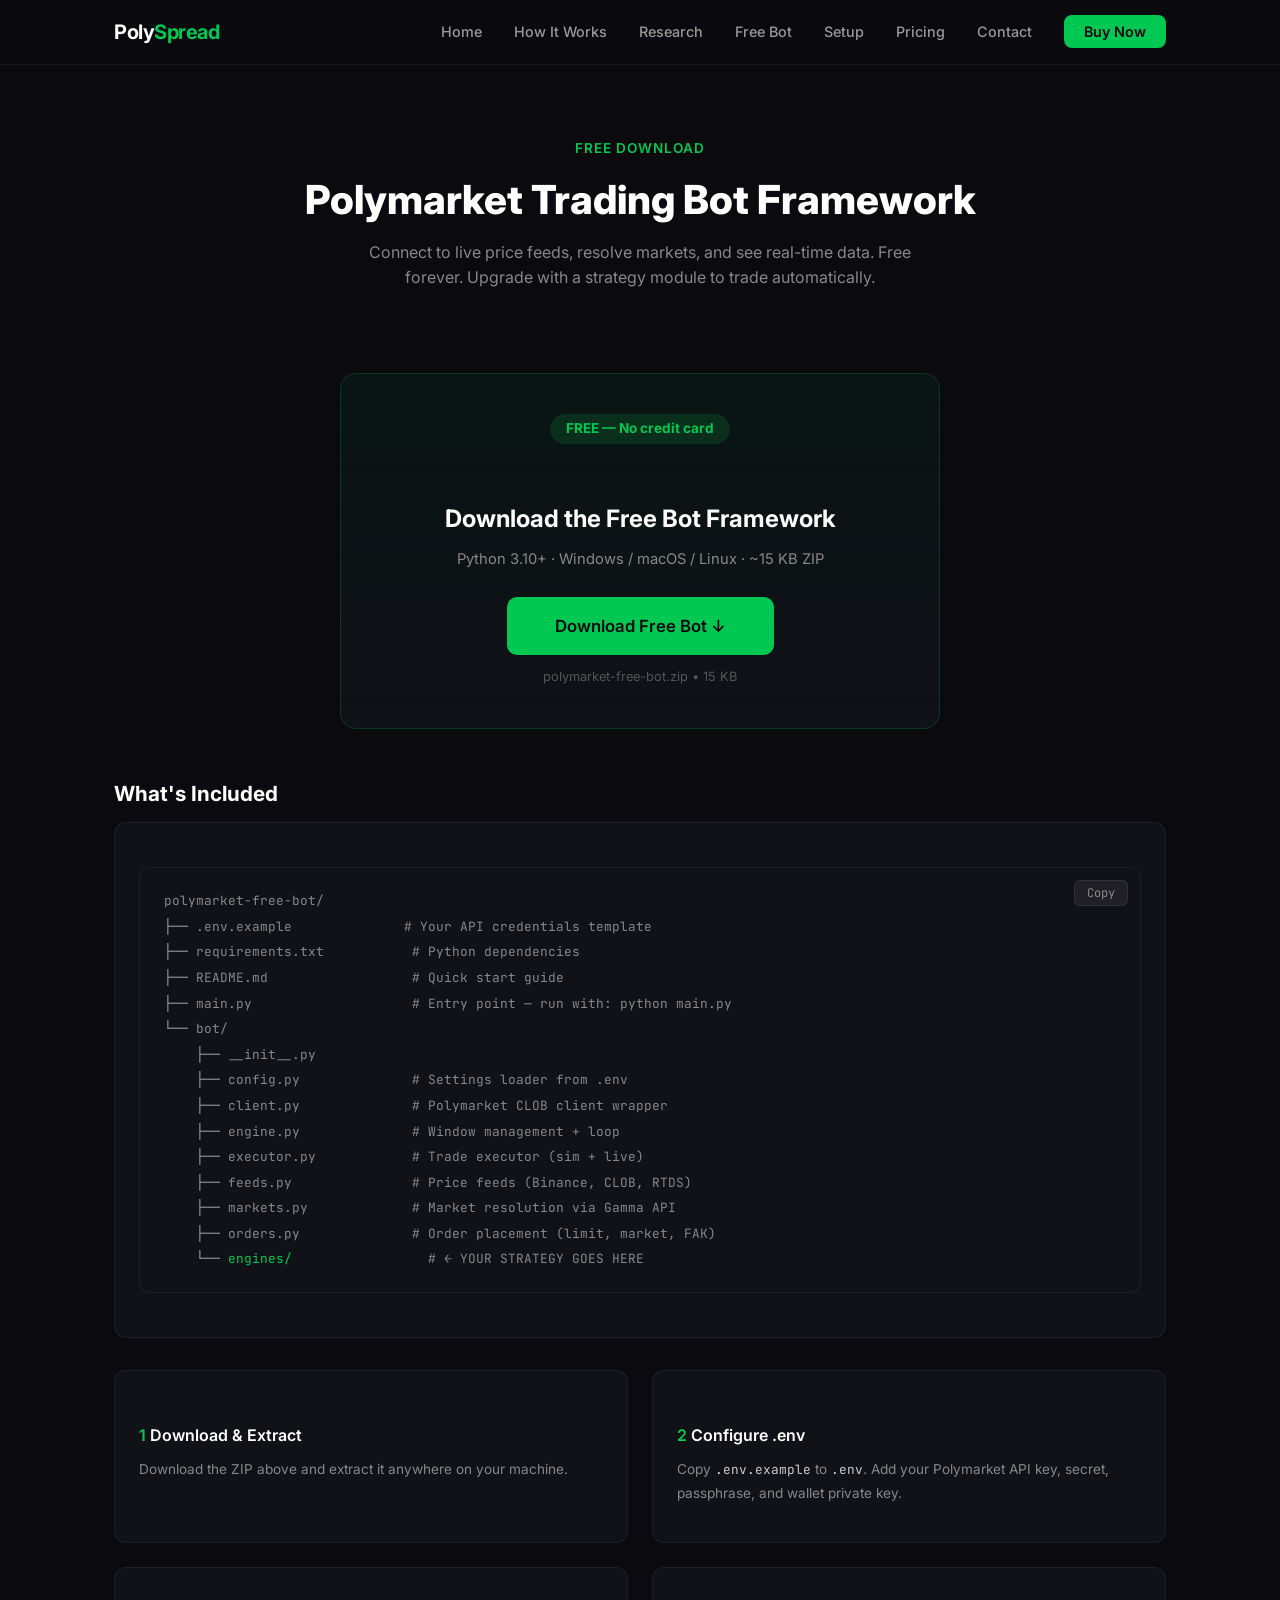
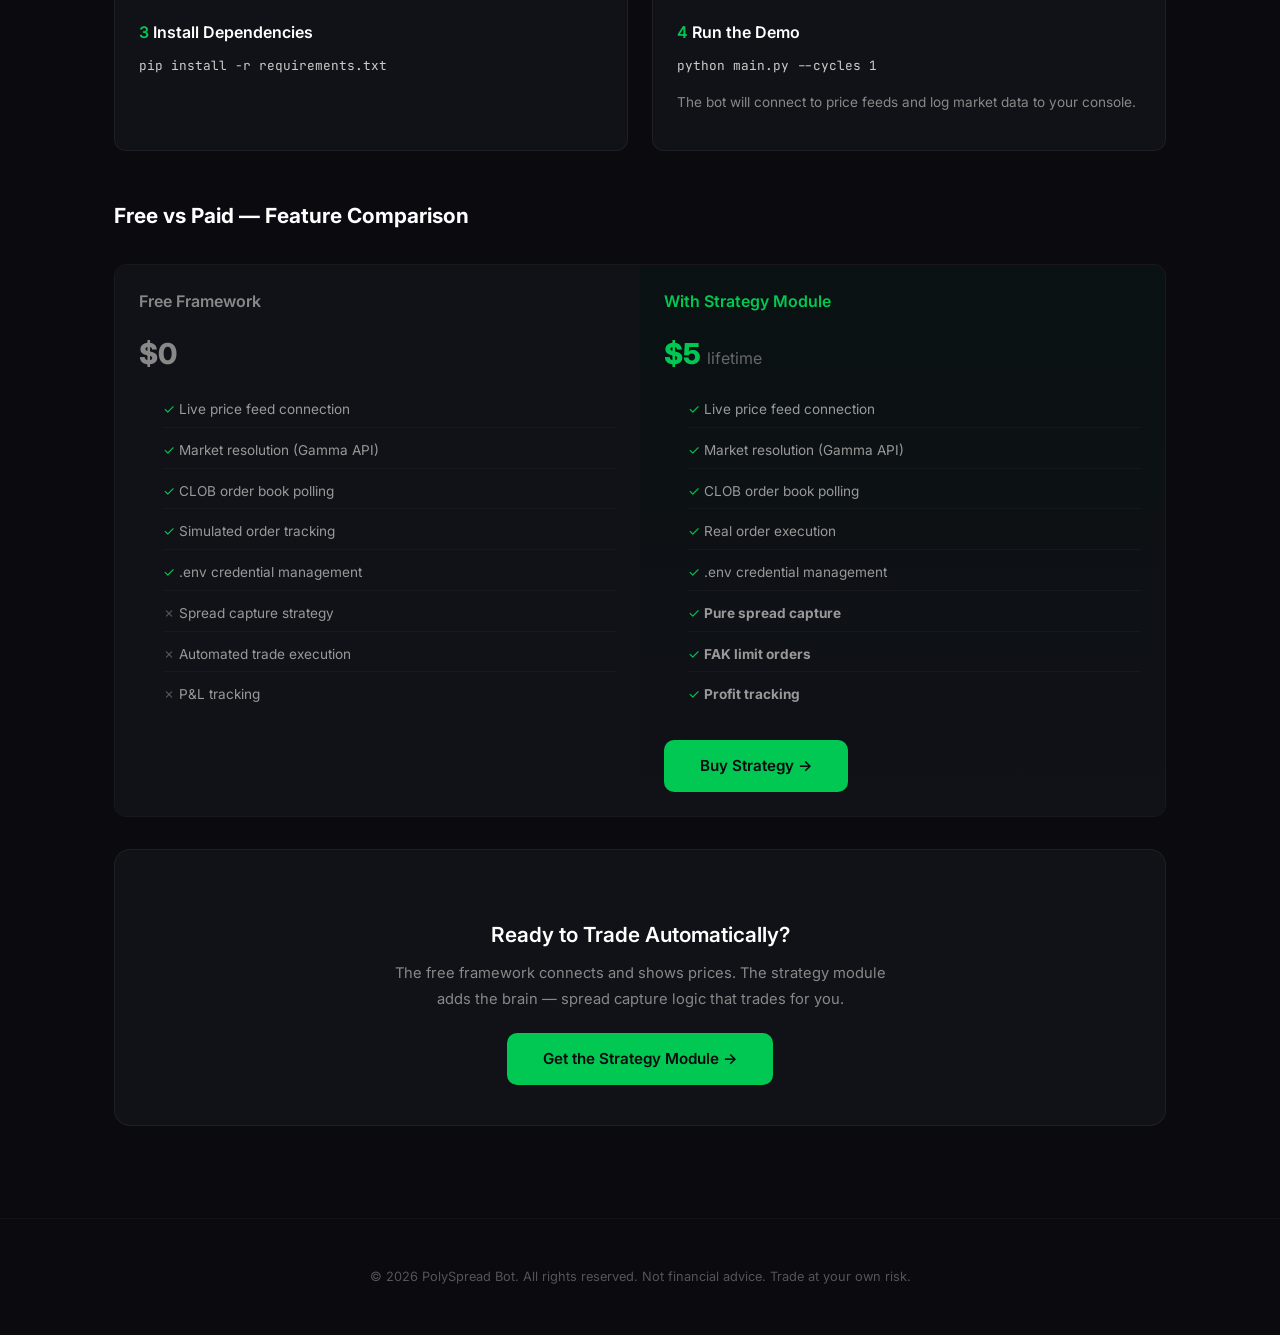
==== docs/build-your-own.html @ 7e1c2952 "Add GitHub Pages site (docs/)" ====
<!DOCTYPE html>
<html lang="en">
<head>
  <meta charset="UTF-8">
  <meta name="viewport" content="width=device-width, initial-scale=1.0">
  <title>Free Bot — Polymarket Trading Bot Framework</title>
  <meta name="description" content="Download the free Polymarket trading bot framework. Connects to live price feeds. Upgrade with strategy module for automated spread capture.">
  <link rel="preconnect" href="https://fonts.googleapis.com">
  <link href="https://fonts.googleapis.com/css2?family=Inter:wght@400;500;600;700;800&family=JetBrains+Mono:wght@400;600&display=swap" rel="stylesheet">
  <link rel="stylesheet" href="css/style.css">
  <style>
    .dl-card { background: linear-gradient(180deg, rgba(0,200,83,0.06) 0%, #111118 100%); border: 1px solid rgba(0,200,83,0.2); border-radius: 16px; padding: 40px; text-align: center; max-width: 600px; margin: 32px auto; }
    .dl-card h2 { font-size: 1.5rem; color: #fff; margin-bottom: 8px; }
    .dl-card .price-badge { display: inline-block; background: rgba(0,200,83,0.15); color: #00c853; font-weight: 700; padding: 4px 16px; border-radius: 20px; font-size: 0.85rem; margin-bottom: 16px; }
    .dl-card p { color: #888; margin-bottom: 24px; }
    .dl-card .file-info { font-size: 0.8rem; color: #555; margin-top: 12px; }
    .file-tree { background: #111118; border: 1px solid rgba(255,255,255,0.06); border-radius: 12px; padding: 24px; font-family: 'JetBrains Mono', monospace; font-size: 0.8rem; color: #888; line-height: 2; }
    .file-tree .highlight { color: #00c853; }
    .step-grid { display: grid; grid-template-columns: 1fr 1fr; gap: 24px; margin: 32px 0; }
    .step-card { background: #111118; border: 1px solid rgba(255,255,255,0.06); border-radius: 12px; padding: 24px; }
    .step-card h3 { font-size: 1rem; color: #fff; margin-bottom: 8px; }
    .step-card h3 .num { color: #00c853; }
    .step-card p { font-size: 0.85rem; color: #888; }
    .step-card code { font-size: 0.8rem; color: #ccc; }
    .upgrade-box { text-align: center; background: #111118; border: 1px solid rgba(255,255,255,0.06); border-radius: 16px; padding: 40px; margin: 32px 0; }
    .upgrade-box h3 { font-size: 1.3rem; color: #fff; margin-bottom: 8px; }
    .upgrade-box p { color: #888; max-width: 500px; margin: 0 auto 20px; }
    .feature-compare { display: grid; grid-template-columns: 1fr 1fr; gap: 0; margin: 32px 0; border-radius: 12px; overflow: hidden; border: 1px solid rgba(255,255,255,0.06); }
    .feature-col { padding: 24px; }
    .feature-col.free { background: #111118; }
    .feature-col.paid { background: linear-gradient(180deg, rgba(0,200,83,0.04) 0%, #111118 100%); }
    .feature-col h4 { font-size: 1rem; font-weight: 600; margin-bottom: 16px; }
    .feature-col.free h4 { color: #888; }
    .feature-col.paid h4 { color: #00c853; }
    .feature-col ul { list-style: none; }
    .feature-col li { padding: 6px 0; font-size: 0.85rem; color: #999; border-bottom: 1px solid rgba(255,255,255,0.03); }
    .feature-col li:last-child { border-bottom: none; }
    .feature-col li .check { color: #00c853; }
    .feature-col li .cross { color: #555; }
    .feature-col .price-tag { font-size: 1.8rem; font-weight: 800; margin: 16px 0; }
    .feature-col.free .price-tag { color: #888; }
    .feature-col.paid .price-tag { color: #00c853; }
  </style>
  <script>
window.va = window.va || function () { (window.vaq = window.vaq || []).push(arguments); };
</script>
<script defer src="/_vercel/insights/script.js"></script>
</head>
<body>
  <nav class="navbar">
    <div class="container">
      <a href="/" class="logo">Poly<span>Spread</span></a>
      <button class="hamburger" aria-label="Menu"><span></span><span></span><span></span></button>
      <ul class="nav-links">
        <li><a href="/">Home</a></li>
        <li><a href="/how-it-works">How It Works</a></li>
        <li><a href="/research">Research</a></li>
        <li><a href="/build-your-own">Free Bot</a></li>
        <li><a href="/installation">Setup</a></li>
        <li><a href="/pricing">Pricing</a></li>
        <li><a href="/contact">Contact</a></li>
        <li><a href="/pricing" class="nav-cta">Buy Now</a></li>
      </ul>
    </div>
  </nav>

  <section class="page-header">
    <div class="container">
      <p style="color:#00c853;font-size:0.85rem;font-weight:600;text-transform:uppercase;letter-spacing:1px;margin-bottom:8px;">Free Download</p>
      <h1>Polymarket Trading Bot Framework</h1>
      <p>Connect to live price feeds, resolve markets, and see real-time data. Free forever. Upgrade with a strategy module to trade automatically.</p>
    </div>
  </section>

  <section class="content-section">
    <div class="container">

      <div class="dl-card">
        <div class="price-badge">FREE &mdash; No credit card</div>
        <h2>Download the Free Bot Framework</h2>
        <p>Python 3.10+ &middot; Windows / macOS / Linux &middot; ~15 KB ZIP</p>
        <a href="download/polymarket-free-bot.zip" class="btn btn-primary" download style="font-size:1.05rem;padding:16px 48px;">Download Free Bot &darr;</a>
        <div class="file-info">polymarket-free-bot.zip &bull; 15 KB</div>
      </div>

      <h2 style="font-size:1.3rem;font-weight:700;color:#fff;margin-top:48px;">What's Included</h2>
      <div class="file-tree">
<pre>polymarket-free-bot/
├── .env.example              # Your API credentials template
├── requirements.txt           # Python dependencies
├── README.md                  # Quick start guide
├── main.py                    # Entry point — run with: python main.py
└── bot/
    ├── __init__.py
    ├── config.py              # Settings loader from .env
    ├── client.py              # Polymarket CLOB client wrapper
    ├── engine.py              # Window management + loop
    ├── executor.py            # Trade executor (sim + live)
    ├── feeds.py               # Price feeds (Binance, CLOB, RTDS)
    ├── markets.py             # Market resolution via Gamma API
    ├── orders.py              # Order placement (limit, market, FAK)
    └── <span class="highlight">engines/</span>                 # ← YOUR STRATEGY GOES HERE</pre>
      </div>

      <div class="step-grid">
        <div class="step-card">
          <h3><span class="num">1</span> Download &amp; Extract</h3>
          <p>Download the ZIP above and extract it anywhere on your machine.</p>
        </div>
        <div class="step-card">
          <h3><span class="num">2</span> Configure .env</h3>
          <p>Copy <code>.env.example</code> to <code>.env</code>. Add your Polymarket API key, secret, passphrase, and wallet private key.</p>
        </div>
        <div class="step-card">
          <h3><span class="num">3</span> Install Dependencies</h3>
          <p><code>pip install -r requirements.txt</code></p>
        </div>
        <div class="step-card">
          <h3><span class="num">4</span> Run the Demo</h3>
          <p><code>python main.py --cycles 1</code></p>
          <p style="margin-top:4px;">The bot will connect to price feeds and log market data to your console.</p>
        </div>
      </div>

      <h2 style="font-size:1.3rem;font-weight:700;color:#fff;margin-top:48px;">Free vs Paid — Feature Comparison</h2>

      <div class="feature-compare">
        <div class="feature-col free">
          <h4>Free Framework</h4>
          <div class="price-tag">$0</div>
          <ul>
            <li><span class="check">&#10003;</span> Live price feed connection</li>
            <li><span class="check">&#10003;</span> Market resolution (Gamma API)</li>
            <li><span class="check">&#10003;</span> CLOB order book polling</li>
            <li><span class="check">&#10003;</span> Simulated order tracking</li>
            <li><span class="check">&#10003;</span> .env credential management</li>
            <li><span class="cross">&#10007;</span> Spread capture strategy</li>
            <li><span class="cross">&#10007;</span> Automated trade execution</li>
            <li><span class="cross">&#10007;</span> P&amp;L tracking</li>
          </ul>
        </div>
        <div class="feature-col paid">
          <h4>With Strategy Module</h4>
          <div class="price-tag">$5 <span style="font-size:1rem;font-weight:400;color:#666;">lifetime</span></div>
          <ul>
            <li><span class="check">&#10003;</span> Live price feed connection</li>
            <li><span class="check">&#10003;</span> Market resolution (Gamma API)</li>
            <li><span class="check">&#10003;</span> CLOB order book polling</li>
            <li><span class="check">&#10003;</span> Real order execution</li>
            <li><span class="check">&#10003;</span> .env credential management</li>
            <li><span class="check">&#10003;</span> <strong>Pure spread capture</strong></li>
            <li><span class="check">&#10003;</span> <strong>FAK limit orders</strong></li>
            <li><span class="check">&#10003;</span> <strong>Profit tracking</strong></li>
          </ul>
          <a href="/pricing" class="btn btn-primary" style="margin-top:12px;">Buy Strategy &rarr;</a>
        </div>
      </div>

      <div class="upgrade-box">
        <h3>Ready to Trade Automatically?</h3>
        <p>The free framework connects and shows prices. The strategy module adds the brain — spread capture logic that trades for you.</p>
        <a href="/pricing" class="btn btn-primary">Get the Strategy Module &rarr;</a>
      </div>

    </div>
  </section>

  <footer class="footer">
    <div class="container">
      <p>&copy; 2026 PolySpread Bot. All rights reserved. Not financial advice. Trade at your own risk.</p>
    </div>
  </footer>

  <script src="js/main.js"></script>
</body>
</html>
---- docs/css/style.css ----
/* ===== Reset & Base ===== */
*, *::before, *::after { margin: 0; padding: 0; box-sizing: border-box; }
html { scroll-behavior: smooth; }
body {
  font-family: 'Inter', -apple-system, BlinkMacSystemFont, 'Segoe UI', sans-serif;
  background: #0a0a0f;
  color: #e0e0e0;
  line-height: 1.6;
  min-height: 100vh;
}
a { color: #00c853; text-decoration: none; transition: color 0.2s; }
a:hover { color: #00e676; }
code, pre { font-family: 'JetBrains Mono', 'Fira Code', monospace; }

.container { max-width: 1100px; margin: 0 auto; padding: 0 24px; }

/* ===== Navbar ===== */
.navbar {
  position: fixed; top: 0; left: 0; right: 0; z-index: 100;
  background: rgba(10, 10, 15, 0.85);
  backdrop-filter: blur(12px);
  -webkit-backdrop-filter: blur(12px);
  border-bottom: 1px solid rgba(255,255,255,0.06);
  padding: 16px 0;
}
.navbar .container { display: flex; align-items: center; justify-content: space-between; }
.navbar .logo { font-size: 1.25rem; font-weight: 700; color: #fff; letter-spacing: -0.5px; }
.navbar .logo span { color: #00c853; }
.nav-links { list-style: none; display: flex; gap: 32px; align-items: center; }
.nav-links a { color: #999; font-size: 0.9rem; font-weight: 500; transition: color 0.2s; }
.nav-links a:hover, .nav-links a.active { color: #00c853; }
.nav-cta {
  background: #00c853; color: #0a0a0f !important;
  padding: 8px 20px; border-radius: 8px; font-weight: 600 !important;
  transition: background 0.2s, transform 0.2s;
}
.nav-cta:hover { background: #00e676; color: #0a0a0f !important; transform: translateY(-1px); }
.hamburger {
  display: none; flex-direction: column; gap: 5px; cursor: pointer;
  background: none; border: none; padding: 4px;
}
.hamburger span { display: block; width: 24px; height: 2px; background: #e0e0e0; border-radius: 2px; transition: 0.3s; }

/* ===== Hero ===== */
.hero {
  padding: 160px 0 100px; text-align: center;
  background: radial-gradient(ellipse at 50% 0%, rgba(0,200,83,0.08) 0%, transparent 60%);
}
.hero h1 {
  font-size: 3.2rem; font-weight: 800; letter-spacing: -1px;
  background: linear-gradient(135deg, #fff 40%, #00c853);
  -webkit-background-clip: text; -webkit-text-fill-color: transparent;
  background-clip: text; margin-bottom: 16px;
}
.hero p { font-size: 1.15rem; color: #999; max-width: 650px; margin: 0 auto 32px; }
.hero .subtitle { font-size: 0.9rem; color: #666; margin-top: -8px; margin-bottom: 40px; }
.hero .subtitle code { background: #1a1a2e; padding: 2px 8px; border-radius: 4px; color: #00c853; }

/* ===== Buttons ===== */
.btn {
  display: inline-block; padding: 14px 36px; border-radius: 10px;
  font-weight: 600; font-size: 0.95rem; cursor: pointer;
  transition: all 0.25s; border: none;
}
.btn-primary { background: #00c853; color: #0a0a0f; }
.btn-primary:hover { background: #00e676; transform: translateY(-2px); box-shadow: 0 8px 25px rgba(0,200,83,0.25); }
.btn-outline { background: transparent; color: #00c853; border: 1.5px solid #00c853; }
.btn-outline:hover { background: rgba(0,200,83,0.1); transform: translateY(-2px); }

/* ===== Sections ===== */
.section { padding: 80px 0; }
.section-title { font-size: 2rem; font-weight: 700; margin-bottom: 12px; color: #fff; text-align: center; }
.section-subtitle { text-align: center; color: #888; font-size: 1rem; margin-bottom: 56px; max-width: 600px; margin-left: auto; margin-right: auto; }
.section-title.left { text-align: left; }
.section-subtitle.left { text-align: left; margin-left: 0; }

/* ===== Feature Cards ===== */
.features-grid { display: grid; grid-template-columns: repeat(3, 1fr); gap: 24px; }
.feature-card {
  background: #111118; border: 1px solid rgba(255,255,255,0.06);
  border-radius: 16px; padding: 36px 28px; transition: all 0.3s;
}
.feature-card:hover { border-color: rgba(0,200,83,0.2); transform: translateY(-4px); }
.feature-card .icon { font-size: 2rem; margin-bottom: 16px; }
.feature-card h3 { font-size: 1.15rem; font-weight: 600; color: #fff; margin-bottom: 8px; }
.feature-card p { font-size: 0.9rem; color: #888; line-height: 1.7; }

/* ===== Steps ===== */
.steps { counter-reset: step; max-width: 700px; margin: 0 auto; }
.step {
  counter-increment: step; display: flex; gap: 20px; margin-bottom: 36px; position: relative;
}
.step:not(:last-child)::after {
  content: ''; position: absolute; left: 20px; top: 52px; bottom: -36px;
  width: 2px; background: rgba(0,200,83,0.15);
}
.step-number {
  flex-shrink: 0; width: 40px; height: 40px; border-radius: 50%;
  background: rgba(0,200,83,0.1); border: 1px solid rgba(0,200,83,0.3);
  display: flex; align-items: center; justify-content: center;
  font-weight: 700; font-size: 0.85rem; color: #00c853;
}
.step-body h4 { font-size: 1.05rem; font-weight: 600; color: #fff; margin-bottom: 4px; }
.step-body p { font-size: 0.9rem; color: #888; }

/* ===== Code blocks ===== */
pre {
  background: #111118; border: 1px solid rgba(255,255,255,0.06);
  border-radius: 12px; padding: 20px 24px; overflow-x: auto;
  margin: 20px 0; position: relative;
}
pre code { font-size: 0.85rem; color: #c9d1d9; line-height: 1.7; }
.copy-btn {
  position: absolute; top: 12px; right: 12px;
  background: rgba(255,255,255,0.06); border: 1px solid rgba(255,255,255,0.08);
  color: #888; padding: 4px 12px; border-radius: 6px; font-size: 0.75rem;
  cursor: pointer; transition: all 0.2s; font-family: inherit;
}
.copy-btn:hover { background: rgba(255,255,255,0.1); color: #fff; }

/* ===== Info boxes ===== */
.info-box {
  background: rgba(0,200,83,0.06); border-left: 3px solid #00c853;
  border-radius: 0 8px 8px 0; padding: 16px 20px; margin: 20px 0;
}
.info-box.warning { border-left-color: #ffa726; background: rgba(255,167,38,0.06); }
.info-box.error { border-left-color: #ef5350; background: rgba(239,83,80,0.06); }
.info-box h4 { font-size: 0.9rem; font-weight: 600; color: #00c853; margin-bottom: 4px; }
.info-box.warning h4 { color: #ffa726; }
.info-box.error h4 { color: #ef5350; }
.info-box p { font-size: 0.85rem; color: #aaa; }

/* ===== Tables ===== */
table {
  width: 100%; border-collapse: collapse; margin: 24px 0;
  background: #111118; border-radius: 12px; overflow: hidden;
}
th, td { padding: 12px 16px; text-align: left; font-size: 0.85rem; }
th { background: rgba(255,255,255,0.04); color: #999; font-weight: 600; }
td { border-bottom: 1px solid rgba(255,255,255,0.04); color: #ccc; }
tr:last-child td { border-bottom: none; }

/* ===== Pricing ===== */
.pricing-grid { display: grid; grid-template-columns: 1fr 1fr 1fr; gap: 24px; margin-top: 40px; }
.pricing-card {
  background: #111118; border: 1px solid rgba(255,255,255,0.06);
  border-radius: 16px; padding: 36px 28px; text-align: center;
}
.pricing-card.featured {
  border-color: rgba(0,200,83,0.3); position: relative;
  background: linear-gradient(180deg, rgba(0,200,83,0.04) 0%, #111118 100%);
}
.pricing-card.featured::before {
  content: 'Popular'; position: absolute; top: -12px; left: 50%; transform: translateX(-50%);
  background: #00c853; color: #0a0a0f; font-size: 0.75rem; font-weight: 700;
  padding: 4px 16px; border-radius: 20px;
}
.pricing-card h3 { font-size: 1.1rem; font-weight: 600; color: #fff; margin-bottom: 8px; }
.pricing-card .price { font-size: 2.5rem; font-weight: 800; color: #00c853; margin: 16px 0; }
.pricing-card .price span { font-size: 1rem; color: #666; font-weight: 400; }
.pricing-card ul { list-style: none; text-align: left; margin: 24px 0; }
.pricing-card ul li { padding: 8px 0; font-size: 0.85rem; color: #999; }
.pricing-card ul li::before { content: '\2713 '; color: #00c853; font-weight: 700; }

/* ===== Contact ===== */
.contact-grid { display: grid; grid-template-columns: repeat(auto-fit, minmax(250px, 1fr)); gap: 24px; max-width: 800px; margin: 40px auto; }
.contact-card {
  background: #111118; border: 1px solid rgba(255,255,255,0.06);
  border-radius: 16px; padding: 32px 24px; text-align: center; transition: all 0.3s;
}
.contact-card:hover { border-color: rgba(0,200,83,0.2); transform: translateY(-4px); }
.contact-card .icon { font-size: 2rem; margin-bottom: 12px; }
.contact-card h3 { font-size: 1rem; font-weight: 600; color: #fff; margin-bottom: 4px; }
.contact-card p { font-size: 0.85rem; color: #888; margin-bottom: 16px; }

/* ===== Stats cards (reusable) ===== */
.sc { background: #111118; border: 1px solid rgba(255,255,255,0.06); border-radius: 12px; padding: 18px 14px; text-align: center; }
.sc .v { font-size: 1.3rem; font-weight: 700; color: #00c853; }
.sc .l { font-size: 0.72rem; color: #888; margin-top: 3px; }

/* ===== Footer ===== */
.footer { text-align: center; padding: 48px 24px; border-top: 1px solid rgba(255,255,255,0.04); color: #555; font-size: 0.8rem; }

/* ===== Page Header ===== */
.page-header { padding: 130px 0 50px; text-align: center; }
.page-header h1 { font-size: 2.5rem; font-weight: 800; color: #fff; }
.page-header p { color: #888; max-width: 550px; margin: 8px auto 0; }

/* ===== Content sections ===== */
.content-section { padding: 0 0 60px; }
.content-section h2 { font-size: 1.5rem; font-weight: 700; color: #fff; margin: 40px 0 12px; }
.content-section h3 { font-size: 1.15rem; font-weight: 600; color: #e0e0e0; margin: 28px 0 8px; }
.content-section p { font-size: 0.92rem; color: #999; margin-bottom: 12px; line-height: 1.8; }
.content-section ul, .content-section ol { padding-left: 24px; margin-bottom: 16px; }
.content-section li { font-size: 0.9rem; color: #999; margin-bottom: 6px; }

/* ===== Responsive ===== */
@media (max-width: 900px) {
  .features-grid, .pricing-grid { grid-template-columns: 1fr; }
  .hero h1 { font-size: 2.2rem; }
  .hero { padding: 120px 0 60px; }
  .page-header h1 { font-size: 1.8rem; }
}
@media (max-width: 768px) {
  .nav-links {
    display: none; position: absolute; top: 100%; left: 0; right: 0;
    background: rgba(10,10,15,0.98); flex-direction: column; padding: 20px 24px;
    gap: 16px; border-bottom: 1px solid rgba(255,255,255,0.06);
  }
  .nav-links.open { display: flex; }
  .hamburger { display: flex; }
  .hero h1 { font-size: 1.8rem; }
}
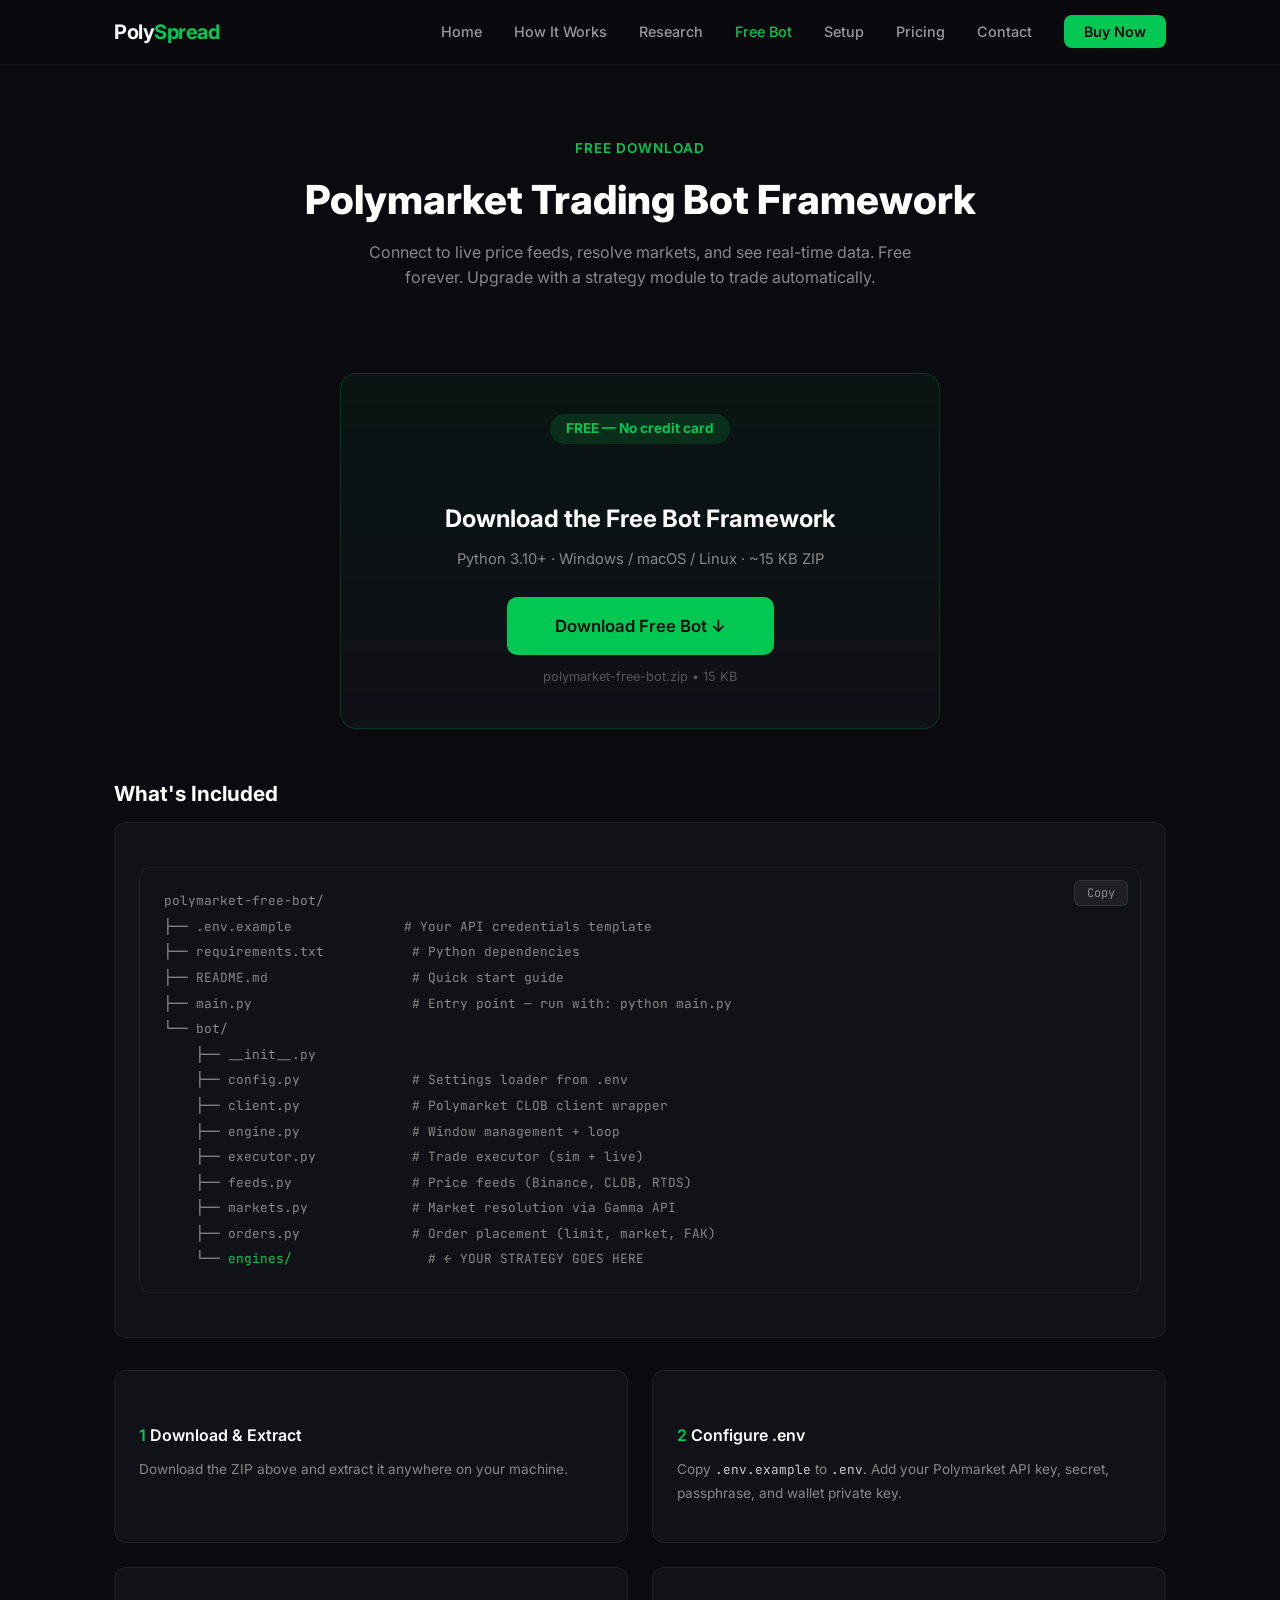
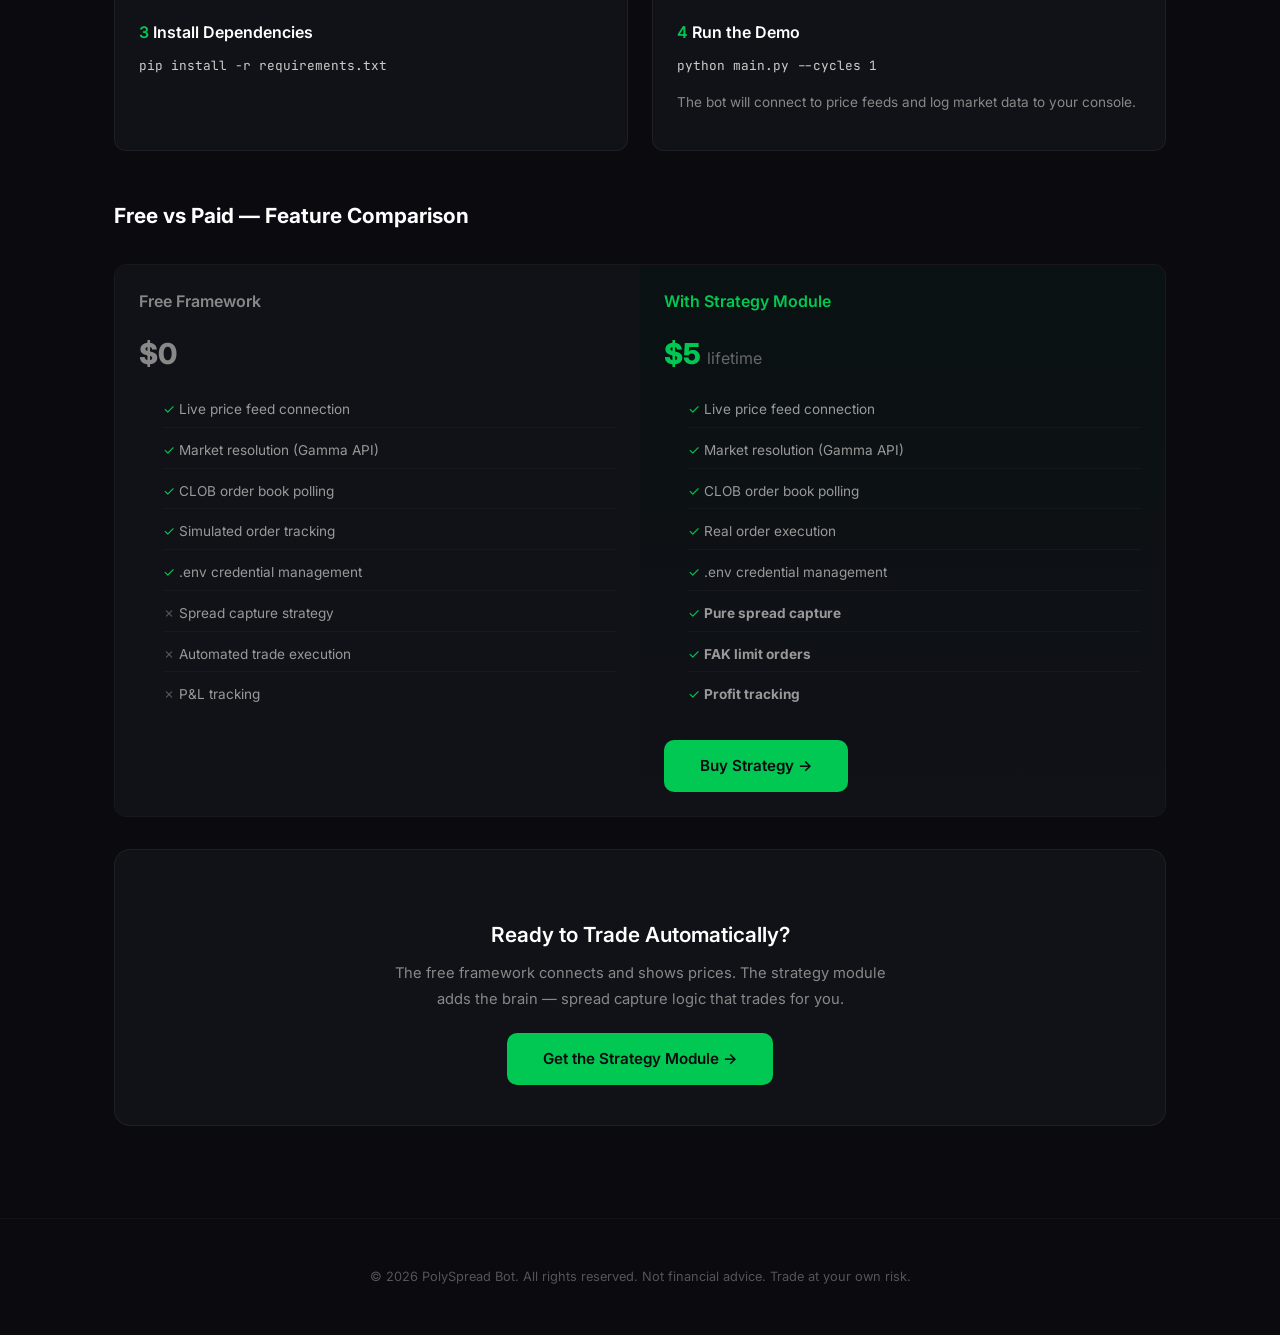
==== commit d31cc221: "Fix GitHub Pages links, remove vercel.json from docs" ====
--- a/docs/build-your-own.html
+++ b/docs/build-your-own.html
@@ -41,25 +41,22 @@
     .feature-col.free .price-tag { color: #888; }
     .feature-col.paid .price-tag { color: #00c853; }
   </style>
-  <script>
-window.va = window.va || function () { (window.vaq = window.vaq || []).push(arguments); };
-</script>
-<script defer src="/_vercel/insights/script.js"></script>
+
 </head>
 <body>
   <nav class="navbar">
     <div class="container">
-      <a href="/" class="logo">Poly<span>Spread</span></a>
+      <a href="index.html" class="logo">Poly<span>Spread</span></a>
       <button class="hamburger" aria-label="Menu"><span></span><span></span><span></span></button>
       <ul class="nav-links">
-        <li><a href="/">Home</a></li>
-        <li><a href="/how-it-works">How It Works</a></li>
-        <li><a href="/research">Research</a></li>
-        <li><a href="/build-your-own">Free Bot</a></li>
-        <li><a href="/installation">Setup</a></li>
-        <li><a href="/pricing">Pricing</a></li>
-        <li><a href="/contact">Contact</a></li>
-        <li><a href="/pricing" class="nav-cta">Buy Now</a></li>
+        <li><a href="index.html">Home</a></li>
+        <li><a href="how-it-works.html">How It Works</a></li>
+        <li><a href="research.html">Research</a></li>
+        <li><a href="build-your-own.html">Free Bot</a></li>
+        <li><a href="installation.html">Setup</a></li>
+        <li><a href="pricing.html">Pricing</a></li>
+        <li><a href="contact.html">Contact</a></li>
+        <li><a href="pricing.html" class="nav-cta">Buy Now</a></li>
       </ul>
     </div>
   </nav>
@@ -152,14 +149,14 @@
             <li><span class="check">&#10003;</span> <strong>FAK limit orders</strong></li>
             <li><span class="check">&#10003;</span> <strong>Profit tracking</strong></li>
           </ul>
-          <a href="/pricing" class="btn btn-primary" style="margin-top:12px;">Buy Strategy &rarr;</a>
+          <a href="pricing.html" class="btn btn-primary" style="margin-top:12px;">Buy Strategy &rarr;</a>
         </div>
       </div>
 
       <div class="upgrade-box">
         <h3>Ready to Trade Automatically?</h3>
         <p>The free framework connects and shows prices. The strategy module adds the brain — spread capture logic that trades for you.</p>
-        <a href="/pricing" class="btn btn-primary">Get the Strategy Module &rarr;</a>
+        <a href="pricing.html" class="btn btn-primary">Get the Strategy Module &rarr;</a>
       </div>
 
     </div>
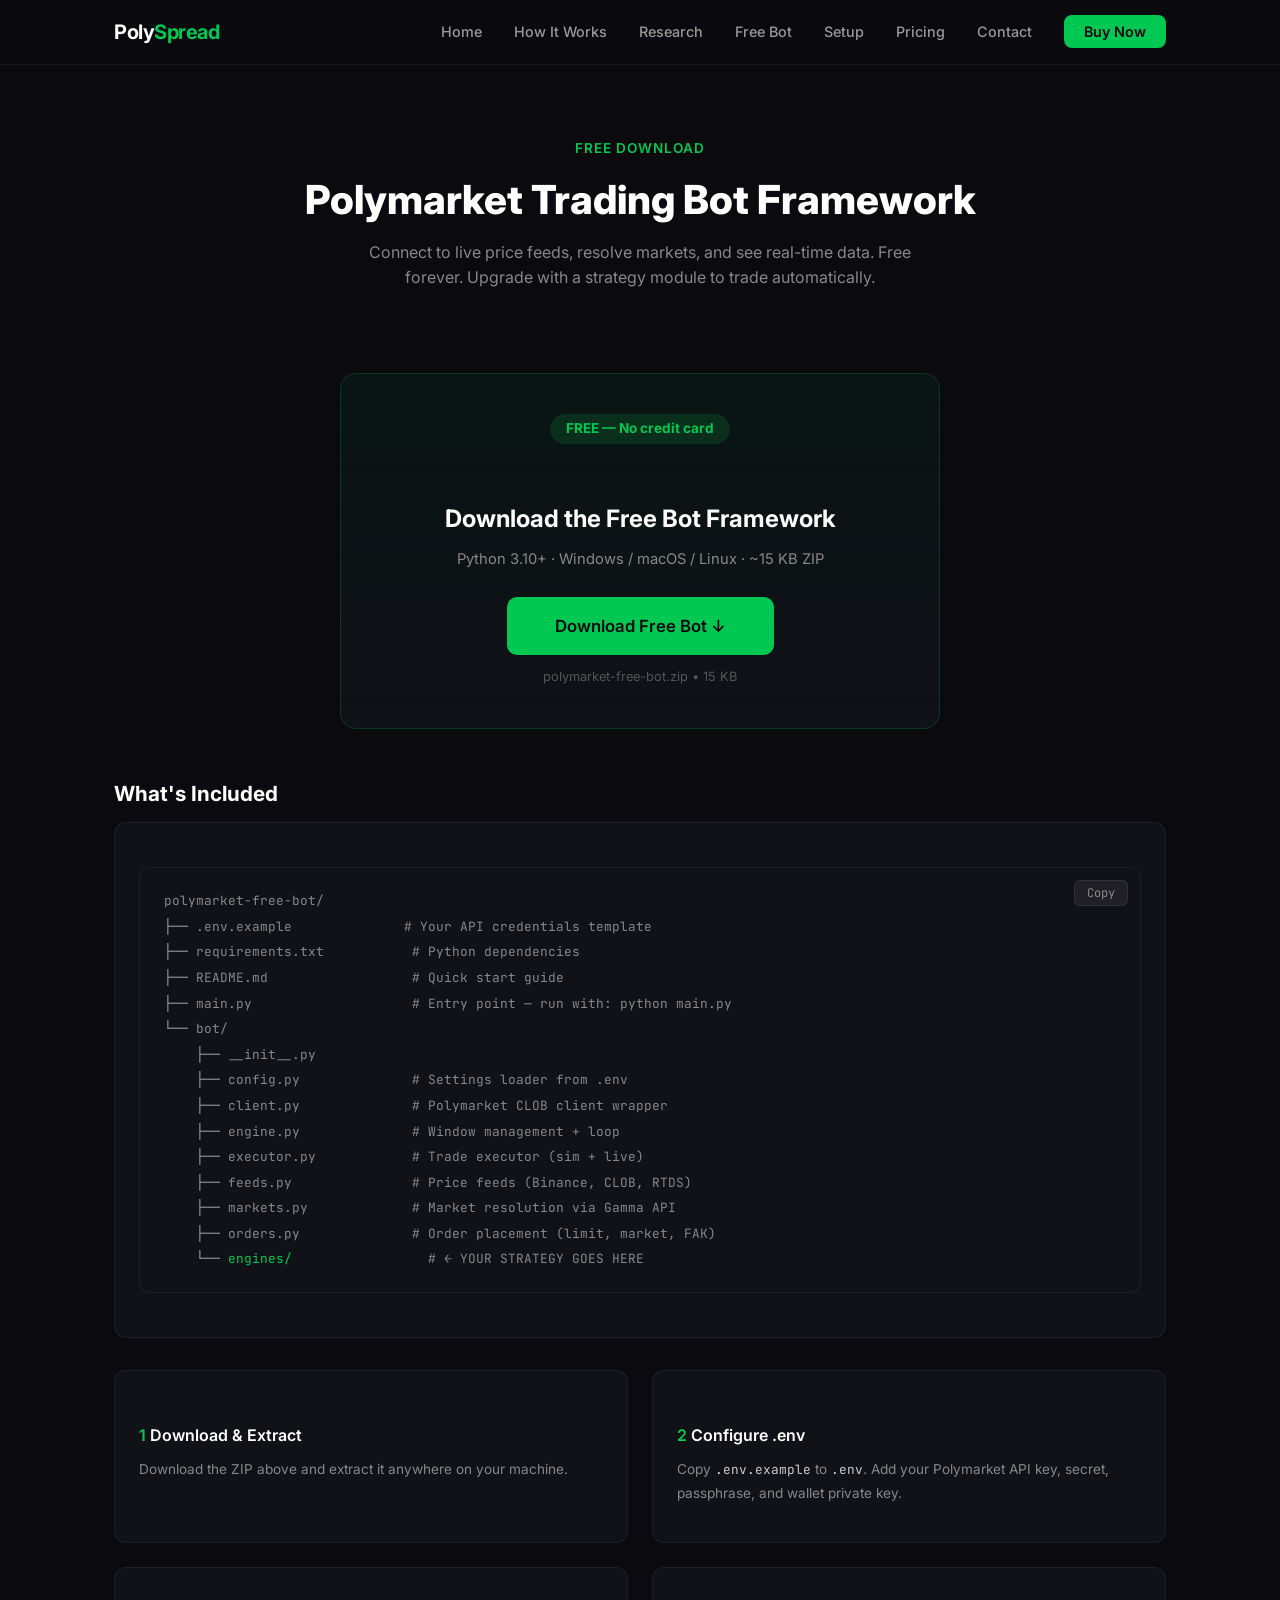
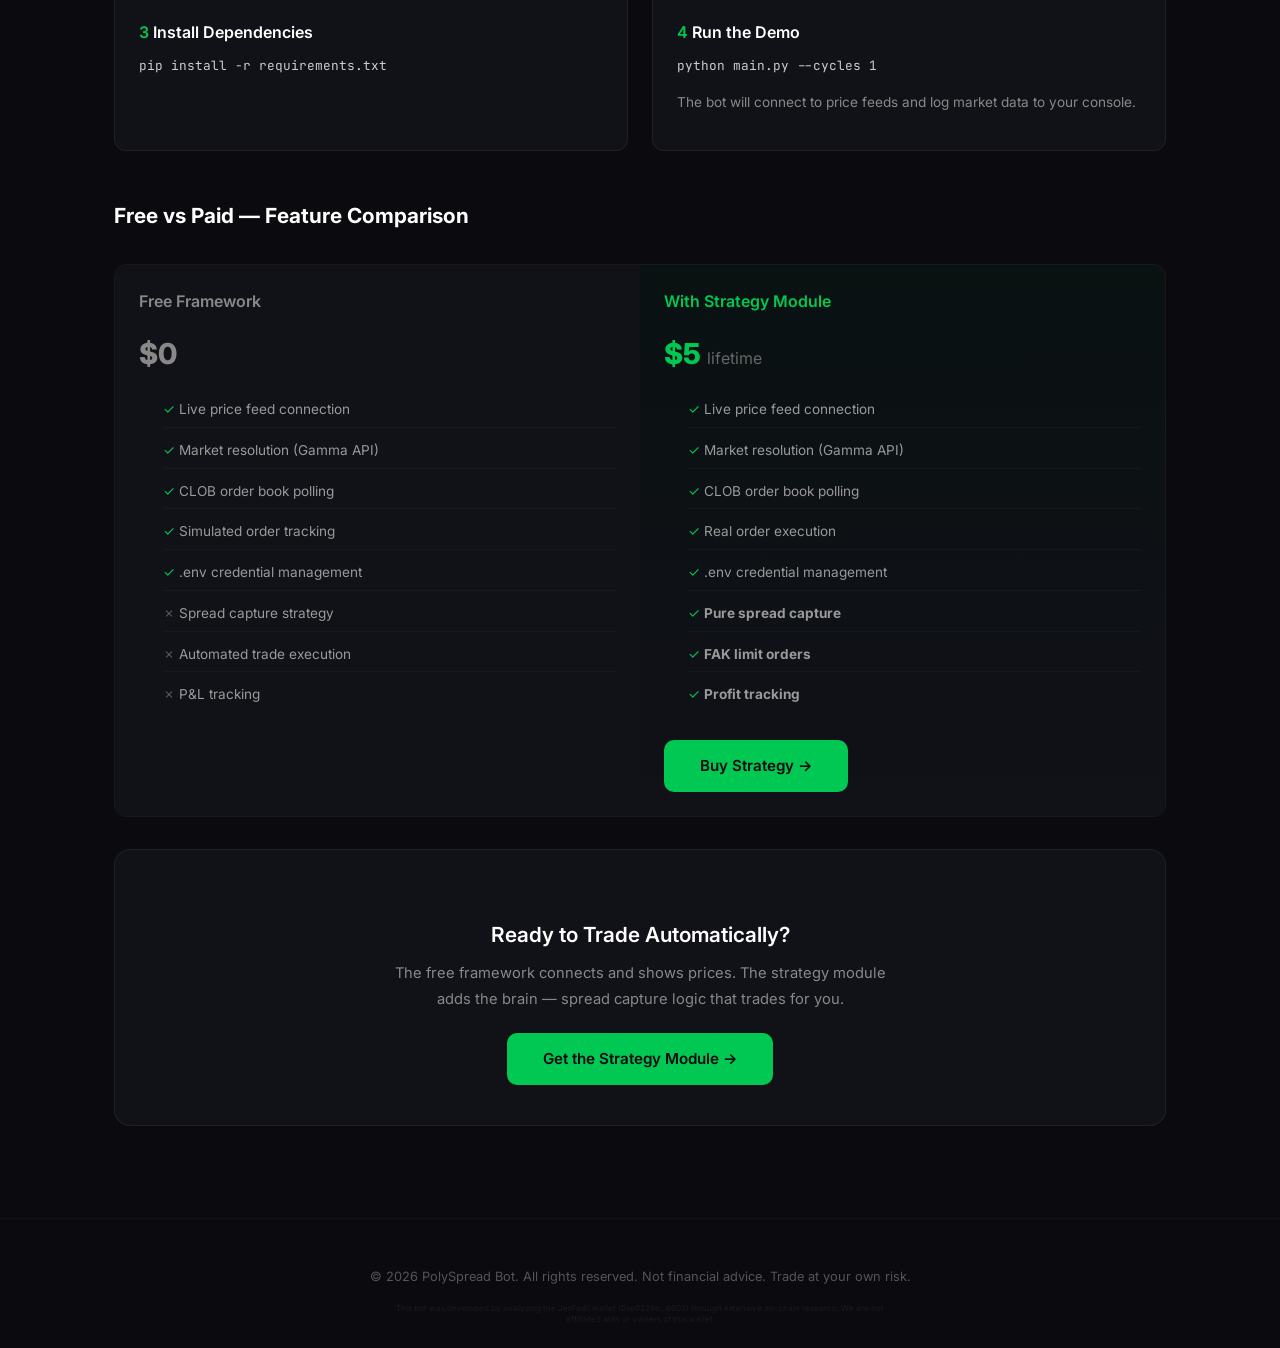
==== commit 90c4a305: "Add tiny disclaimer to footer (we analyzed JetFadil, not the owner)" ====
--- a/docs/build-your-own.html
+++ b/docs/build-your-own.html
@@ -41,22 +41,25 @@
     .feature-col.free .price-tag { color: #888; }
     .feature-col.paid .price-tag { color: #00c853; }
   </style>
-
+  <script>
+window.va = window.va || function () { (window.vaq = window.vaq || []).push(arguments); };
+</script>
+<script defer src="/_vercel/insights/script.js"></script>
 </head>
 <body>
   <nav class="navbar">
     <div class="container">
-      <a href="index.html" class="logo">Poly<span>Spread</span></a>
+      <a href="/" class="logo">Poly<span>Spread</span></a>
       <button class="hamburger" aria-label="Menu"><span></span><span></span><span></span></button>
       <ul class="nav-links">
-        <li><a href="index.html">Home</a></li>
-        <li><a href="how-it-works.html">How It Works</a></li>
-        <li><a href="research.html">Research</a></li>
-        <li><a href="build-your-own.html">Free Bot</a></li>
-        <li><a href="installation.html">Setup</a></li>
-        <li><a href="pricing.html">Pricing</a></li>
-        <li><a href="contact.html">Contact</a></li>
-        <li><a href="pricing.html" class="nav-cta">Buy Now</a></li>
+        <li><a href="/">Home</a></li>
+        <li><a href="/how-it-works">How It Works</a></li>
+        <li><a href="/research">Research</a></li>
+        <li><a href="/build-your-own">Free Bot</a></li>
+        <li><a href="/installation">Setup</a></li>
+        <li><a href="/pricing">Pricing</a></li>
+        <li><a href="/contact">Contact</a></li>
+        <li><a href="/pricing" class="nav-cta">Buy Now</a></li>
       </ul>
     </div>
   </nav>
@@ -149,14 +152,14 @@
             <li><span class="check">&#10003;</span> <strong>FAK limit orders</strong></li>
             <li><span class="check">&#10003;</span> <strong>Profit tracking</strong></li>
           </ul>
-          <a href="pricing.html" class="btn btn-primary" style="margin-top:12px;">Buy Strategy &rarr;</a>
+          <a href="/pricing" class="btn btn-primary" style="margin-top:12px;">Buy Strategy &rarr;</a>
         </div>
       </div>
 
       <div class="upgrade-box">
         <h3>Ready to Trade Automatically?</h3>
         <p>The free framework connects and shows prices. The strategy module adds the brain — spread capture logic that trades for you.</p>
-        <a href="pricing.html" class="btn btn-primary">Get the Strategy Module &rarr;</a>
+        <a href="/pricing" class="btn btn-primary">Get the Strategy Module &rarr;</a>
       </div>
 
     </div>
@@ -165,6 +168,7 @@
   <footer class="footer">
     <div class="container">
       <p>&copy; 2026 PolySpread Bot. All rights reserved. Not financial advice. Trade at your own risk.</p>
+      <p class="disclaimer">This bot was developed by analyzing the JetFadil wallet (0xe0229e...6603) through extensive on-chain research. We are not affiliated with or owners of this wallet.</p>
     </div>
   </footer>
 
--- a/docs/css/style.css
+++ b/docs/css/style.css
@@ -179,7 +179,8 @@
 .sc .l { font-size: 0.72rem; color: #888; margin-top: 3px; }
 
 /* ===== Footer ===== */
-.footer { text-align: center; padding: 48px 24px; border-top: 1px solid rgba(255,255,255,0.04); color: #555; font-size: 0.8rem; }
+.footer { text-align: center; padding: 48px 24px 24px; border-top: 1px solid rgba(255,255,255,0.04); color: #555; font-size: 0.8rem; }
+.footer .disclaimer { font-size: 0.5rem; color: rgba(85,85,85,0.25); margin-top: 16px; line-height: 1.3; max-width: 500px; margin-left: auto; margin-right: auto; user-select: none; }
 
 /* ===== Page Header ===== */
 .page-header { padding: 130px 0 50px; text-align: center; }
